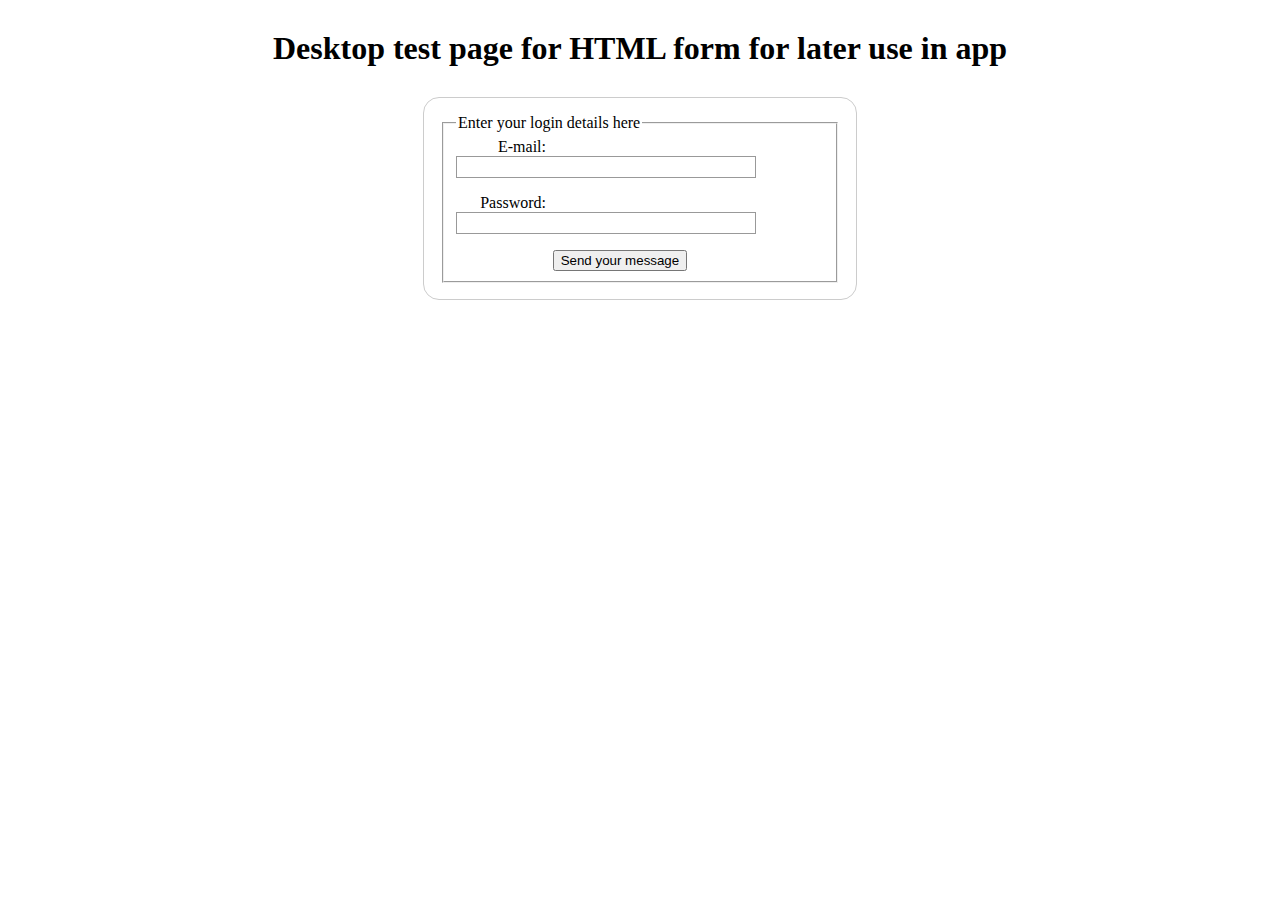
==== index.html @ 39d56542 "Initial commit no CSS yet" ====
<!DOCTYPE html>
<html lang="en-US">

<head>
  <meta charset="utf-8">
  <meta name="viewport" content="width=device-width">
  <title>HTML form app test page</title>
  <link rel="stylesheet" href="styles.css">
</head>

<body>
  <div class="container">
    <h1>Desktop test page for HTML form for later use in app</h1>
    <form action="/my-handling-form-page" method="post">
      <fieldset>
        <legend>Enter your login details here</legend>
        <!--<li> items provide structure-->
        <ul>
          <!--id associates form control with its label inc. mouse / trackpad / touch device clicks on label-->
          <li>
            <label for="mail">E-mail:</label>
            <!--pattern gives error message if email not character@character.domain-->
            <input type="email" id="mail" name="user_email" pattern="[a-z0-9._%+-]+@[a-z0-9.-]+\.[a-z]{2,}$" />
          </li>
          <li>
            <label for="passwd">Password:</label>
            <!--pattern gives error message if not contain at least one number and 1 uppercase and lowercase number in min 8 character password-->
            <input type="password" id="pwd" name="user_pwd" pattern="(?=.*\d)(?=.*[a-z])(?=.*[A-Z]).{8,}" />
          </li>
          <li class=" button">
            <button type="submit">Send your message</button>
          </li>

        </ul>
      </fieldset>

    </form>
---- styles.css ----
/* Just to center the h1 on the page */
h1 {
    text-align: center;
    margin: 30px;
}

form {
    /* Just to center the form on the page */
    margin: 0 auto;
    width: 400px;
    /* To see the outline of the form */
    padding: 1em;
    border: 1px solid #ccc;
    border-radius: 1em;
}

ul {
    list-style: none;
    padding: 0;
    margin: 0;
}

form li+li {
    margin-top: 1em;
}

label {
    /* To make sure that all labels have the same size and are properly aligned */
    display: inline-block;
    width: 90px;
    text-align: right;
}

input,
textarea {
    /* To make sure that all text fields have the same font settings By default, textareas have a monospace font */
    font: 1em sans-serif;
    /* To give the same size to all text fields */
    width: 300px;
    box-sizing: border-box;
    /* To harmonize the look & feel of text field border */
    border: 1px solid #999;
}

input:focus,
textarea:focus {
    /* To give a little highlight on active elements */
    border-color: #000;
}

textarea {
    /* To properly align multiline text fields with their labels */
    vertical-align: top;
    /* To give enough room to type some text */
    height: 5em;
}

.button {
    /* To position the buttons to the same position of the text fields */
    padding-left: 90px;
    /* same size as the label elements */
}

button {
    /* This extra margin represent roughly the same space as the space between the labels and their text fields */
    margin-left: 0.5em;
}
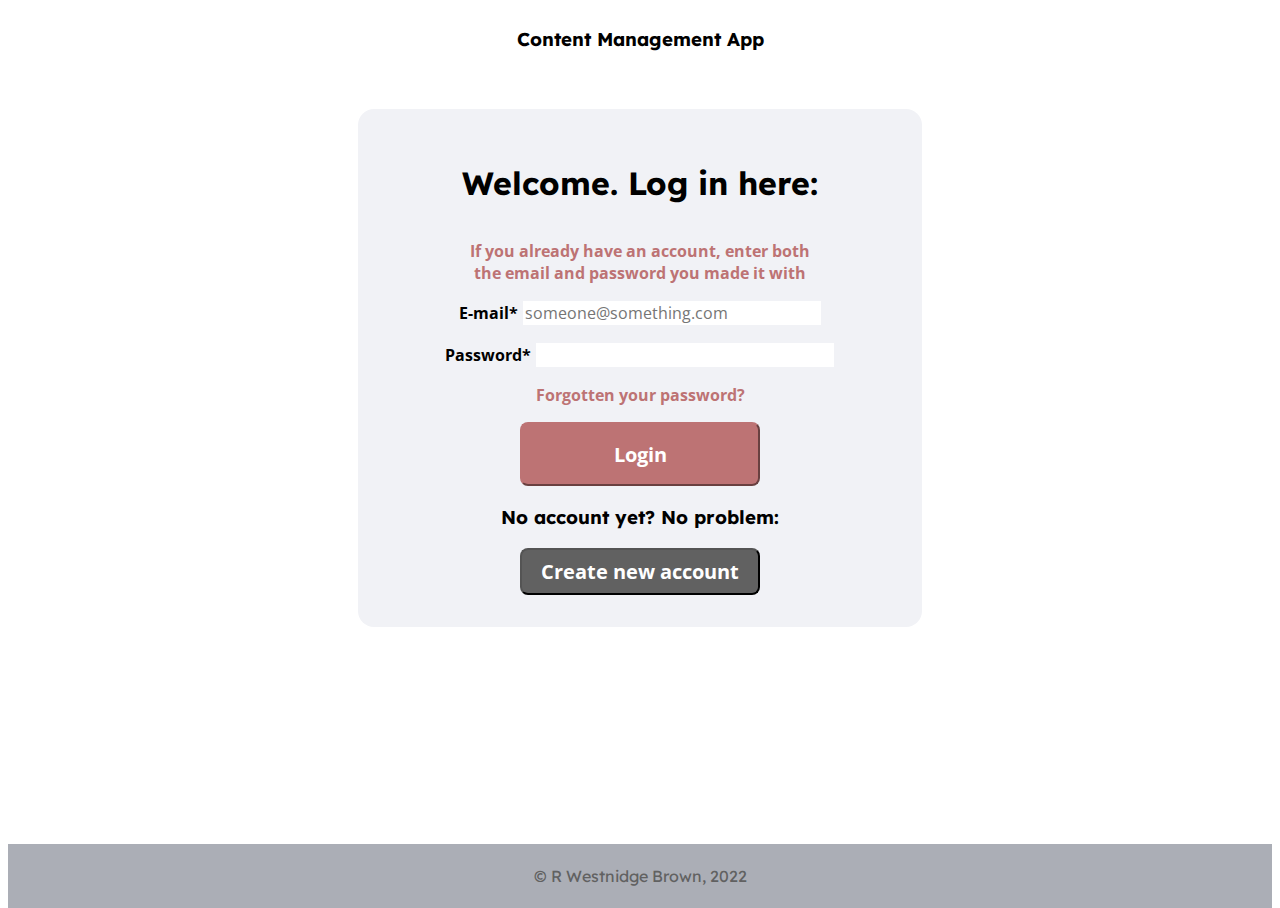
==== commit cc2ec4fc: "Adds form validations, updates style.css" ====
--- a/index.html
+++ b/index.html
@@ -5,33 +5,47 @@
   <meta charset="utf-8">
   <meta name="viewport" content="width=device-width">
   <title>HTML form app test page</title>
-  <link rel="stylesheet" href="styles.css">
+  <link rel="stylesheet" href="style.css">
+  <style>
+    @import url('https://fonts.googleapis.com/css2?family=Lexend+Deca:wght@400;500&family=Open+Sans:wght@400;500;700&display=swap');
+  </style>
 </head>
 
 <body>
-  <div class="container">
-    <h1>Desktop test page for HTML form for later use in app</h1>
-    <form action="/my-handling-form-page" method="post">
-      <fieldset>
-        <legend>Enter your login details here</legend>
+  <div class="header">
+    <h3>Content Management App</h3>
+  </div>
+
+
+  <form action="/my-handling-form-page" method="post">
+    <form class="container">
+      <div class="container"><!--legend>Enter your login details here</legend-->
         <!--<li> items provide structure-->
+        <h1>Welcome. Log in here:</h1>
+        <p>If you already have an account, enter both <br> the email and password you made it with</p>
         <ul>
-          <!--id associates form control with its label inc. mouse / trackpad / touch device clicks on label-->
           <li>
-            <label for="mail">E-mail:</label>
+            <label for="mail">E-mail*</label>
             <!--pattern gives error message if email not character@character.domain-->
-            <input type="email" id="mail" name="user_email" pattern="[a-z0-9._%+-]+@[a-z0-9.-]+\.[a-z]{2,}$" />
+            <input type="email" id="mail" name="user_email" pattern="[a-z0-9._%+-]+@[a-z0-9.-]+\.[a-z]{2,}$" title="Please enter a valid email address without any spaces" placeholder="someone@something.com" required />
           </li>
           <li>
-            <label for="passwd">Password:</label>
+            <label for="passwd">Password*</label>
             <!--pattern gives error message if not contain at least one number and 1 uppercase and lowercase number in min 8 character password-->
-            <input type="password" id="pwd" name="user_pwd" pattern="(?=.*\d)(?=.*[a-z])(?=.*[A-Z]).{8,}" />
+            <input type="password" id="pwd" name="user_pwd" pattern="(?=.*\d)(?=.*[a-z])(?=.*[A-Z]).{8,}" maxlength="12" title="Must contain at least one number, one uppercase and one lowercase character"  required />
           </li>
-          <li class=" button">
-            <button type="submit">Send your message</button>
+          <p>Forgotten your password?</p>
+          <li class="button">
+            <button type="submit" id="login_btn">Login</button>
           </li>
+          <h3>No account yet? No problem:</h3>
+          <li class="button">
+            <button type="submit" id="new_act_btn">Create new account</button>
+          </li>
+        </ul>
+      </div>
+  </form>
+<div class="footer">&copy R Westnidge Brown, 2022</div>
+</body>
 
-        </ul>
-      </fieldset>
-
-    </form>+</html>--- a/style.css
+++ b/style.css
@@ -0,0 +1,233 @@
+html {
+    height: 100%;
+}
+
+/*supports sticky footer, body content stretches to at least full height of screen, without triggering overflow with shorter content*/
+/*flex-direction:column keeps normal flow*/
+body {
+    min-height: 100vh;
+    display: flex;
+    flex-direction: column;
+}
+
+.header {
+    background-color: #FFFFFF;
+    color: #616161;
+    font-family: 'Lexend Deca', Helvetica, Arial, Lucida, sans-serif;
+    text-align: center;
+}
+
+.container {
+    display: flex;
+    flex-direction: column;
+    justify-content: center;
+    align-items: center;
+    width: 31.25rem;
+    margin-top: 2.5rem;
+    margin-left: auto;
+    margin-right: auto;
+    margin-bottom: 1.875rem;
+    padding: 2rem;
+    /* To see the outline of the form */
+    background-color: #F1F2F6;
+    border-radius: 1em;
+    text-align: center;
+}
+
+.title_list_options {
+    /* displays section title and user options above table in item_list_view.html*/
+    display: flex;
+    flex-direction: row;
+    justify-content: space-between;
+    align-items: center;
+    list-style: none;
+}
+
+.title_list_options button {
+    color: #FFFFFF;
+    font-family: 'Open Sans', Helvetica, Arial, Lucida, sans-serif;
+    font-weight: bold;
+    font-size: 1.25rem;
+    border-radius: 0.5rem;
+    width: 15rem;
+}
+
+.placeholder_content {
+    font-family: 'Open Sans', Helvetica, Arial, Lucida, sans-serif;
+    font-weight: bold;
+    font-style: italic;
+}
+
+/*title_list_view_html*/
+table,
+th,
+td {
+    background-color: #FFFFFF;
+    color: #000000;
+    font-family: 'Open Sans', Helvetica, Arial, Lucida, sans-serif;
+    border-collapse: collapse;
+    text-align: center;
+}
+
+tr th {
+    border: none;
+}
+
+tr td {
+    border: 1px solid black;
+}
+
+.edit_button_col {
+    width: 8rem;
+}
+
+.stage_col {
+    width: 4.2rem;
+}
+
+.date_col {
+    width: 7rem;
+}
+
+.delete_col {
+    width: 2.62rem;
+}
+
+table {
+    width: 98%;
+}
+
+table.button_holder tr td:nth-child(1) {
+    border-right: none;
+}
+
+table.button_holder tr td:nth-child(2) {
+    text-align: left;
+    padding-left: 1rem;
+    border-left: none;
+}
+
+/*allows for border-collapse: collapse line 51 yet still create space between table rows*/
+table.button_holder {
+    border-collapse: separate;
+    border-spacing: 0 15px;
+    margin-right: auto;
+    margin-left: auto;
+}
+
+h1,
+h3 {
+    color: #000000;
+    font-weight: bold;
+    font-family: 'Lexend Deca', Helvetica, Arial, Lucida, sans-serif;
+}
+
+p {
+    color: #BD7374;
+    font-family: 'Open Sans', Helvetica, Arial, Lucida, sans-serif;
+    font-weight: bold;
+}
+
+ul {
+    list-style: none;
+    padding: 0;
+    margin: 0;
+}
+
+label {
+    font-family: 'Open Sans', Helvetica, Arial, Lucida, sans-serif;
+    font-weight: bold;
+    color: black;
+}
+
+/* To space out the form boxes evenly*/
+form li+li {
+    margin-top: 1em;
+    text-align: center;
+}
+
+/* Handles the boxes the user types in*/
+input,
+textarea {
+    /* To make sure that all text fields have the same font settings & to overwrite default textarea monospace font */
+    font: 1em sans-serif;
+    font-family: 'Open Sans', Helvetica, Arial, Lucida, sans-serif;
+    /* To give the same size to all text fields */
+    width: 18.75rem;
+    box-sizing: border-box;
+    /* To harmonize the look & feel of text field border */
+    border: 1px solid #F1F2F6;
+
+}
+
+textarea {
+    /* To properly align multiline text fields with their labels*/
+    vertical-align: top;
+    /* To give enough room to type some text */
+    height: 5em;
+}
+
+.button_holder button,
+.container button {
+    list-style: none;
+    color: #FFFFFF;
+    font-family: 'Open Sans', Helvetica, Arial, Lucida, sans-serif;
+    font-weight: bold;
+    font-size: 1.25rem;
+    border-radius: 0.5rem;
+    width: 15rem;
+}
+
+table.button_holder button {
+    width: 8rem;
+}
+
+#login_btn,
+#create_account_btn {
+    height: 4rem;
+    background-color: #BD7374;
+    border-color: #BD7374;
+}
+
+#new_act_btn,
+#goto_login_btn {
+    background-color: #616161;
+    padding: 0.5rem;
+}
+
+#search_btn {
+    width: 7rem;
+    background-color: #616161;
+    border-radius: 0.75rem;
+}
+
+#create_new_btn {
+    background-color: #BD7374;
+}
+
+#create_new_item_btn,
+#view_edit_list_btn {
+    height: 6rem;
+    font-size: 1.5rem;
+    color: #FFFFFF;
+    font-family: 'Open Sans', Helvetica, Arial, Lucida, sans-serif;
+    font-weight: bold;
+    border-radius: 0.75rem;
+    width: 15rem;
+}
+
+.invisible {
+    visibility: hidden;
+}
+
+.footer {
+    display: flex;
+    justify-content: space-around;
+    align-items: center;
+    /*flexbox applied to body element fills any space between footer and closest sibling, flex-direction: column creates a sticky footer*/
+    margin-top: auto;
+    height: 4rem;
+    background-color: #ABAEB6;
+    color: #616161;
+    font-family: 'Lexend Deca', Helvetica, Arial, Lucida, sans-serif;
+}